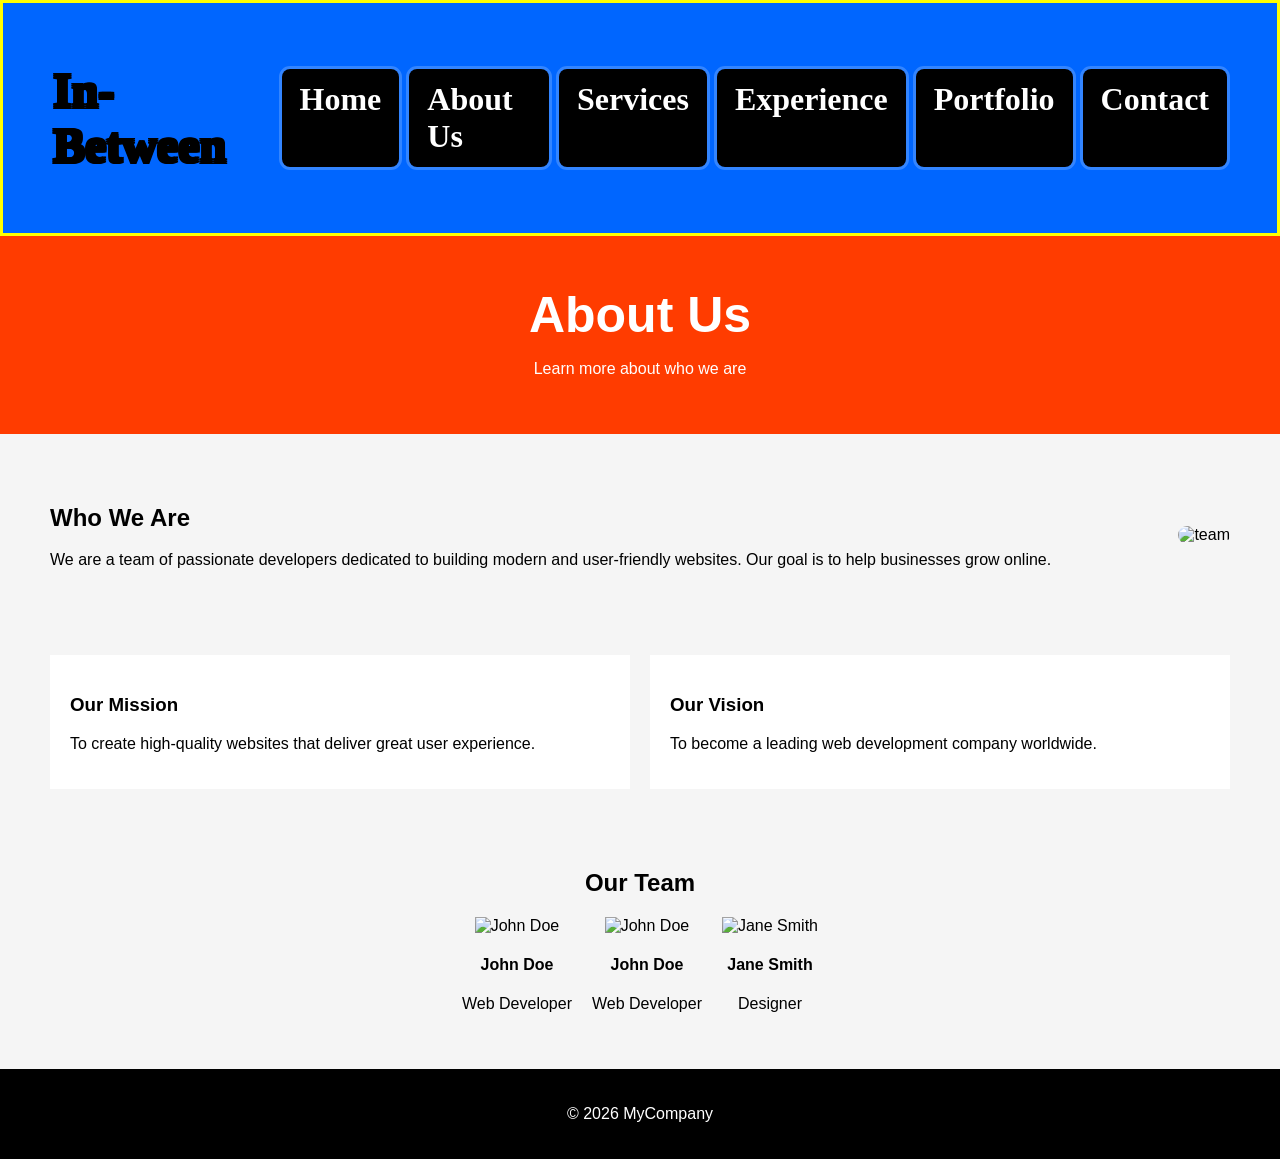
==== Bella Daniels.html @ 839844c1 "Add files via upload" ====
<!DOCTYPE html>
<html>
<head>
    <title>About Me</title>
    <link rel="stylesheet" href="lyda_style.css">
</head>

<body>

<nav>
    <h2 class="logo">In-Between</h2>
    <div class="menu">
        <a href="In-Between Main Page.html">Home</a>
        <a href="AboutUs.html">About Us</a>
        <a href="Services.html">Services</a>
        <a href="Experience.html">Experience</a>
        <a href="Portfolio html.html">Portfolio</a>
        <a href="Contact.html">Contact</a>
    </div>
</nav>

<!-- HEADER -->
<header class="about-header">
    <h1>About Us</h1>
    <p>Learn more about who we are</p>
</header>

<!-- ABOUT SECTION -->
<section class="about">
    <div class="about-text">
        <h2>Who We Are</h2>
        <p>
            We are a team of passionate developers dedicated to building modern
            and user-friendly websites. Our goal is to help businesses grow online.
        </p>
    </div>

    <div class="about-image">
        <img src="images/rancho.png" alt="team">
    </div>
</section>

<!-- MISSION & VISION -->
<section class="cards">
    <div class="card">
        <h3>Our Mission</h3>
        <p>To create high-quality websites that deliver great user experience.</p>
    </div>

    <div class="card">
        <h3>Our Vision</h3>
        <p>To become a leading web development company worldwide.</p>
    </div>
</section>

<!-- TEAM -->
<section class="team">
    <h2>Our Team</h2>

    <div class="team-container">
        <div class="member">
            <img src="images/3idiot.png" alt="John Doe">
            <h4>John Doe</h4>
            <p>Web Developer</p>
        </div>

        <div class="member">
            <img src="images/3idiot.png" alt="John Doe">
            <h4>John Doe</h4>
            <p>Web Developer</p>
        </div>

        <div class="member">
            <img src="images/2idiot.png" alt="Jane Smith">
            <h4>Jane Smith</h4>
            <p>Designer</p>
        </div>
    </div>
</section>

<!-- FOOTER -->
<footer>
    <p>© 2026 MyCompany</p>
</footer>

</body>
</html>
---- lyda_style.css ----
body {
    margin: 0;
    font-family: Arial;
    background: #f5f5f5;
}

/* NAVBAR */
nav {
    display: flex;
    justify-content: space-between;
    align-items: center;
    padding: 20px 50px;
    background: #0066ff;
    border: 3.5px solid Yellow;
    font-size: xx-large;
    font-family:  'Times New Roman', Times, serif;
    text-shadow: 0.05em 0 rgb(0, 0, 0), 0 0.05em black, -0.05em 0 black, 0 -0.05em black, -0.05em -0.05em black, -0.05em 0.05em black, 0.05em -0.05em black, 0.05em 0.05em black;
}

.logo {
    font-weight: bold;
}

.menu {
    display: flex;
    gap: 10px;
}

.menu a {
    margin: 0;
    padding: 12px 18px;
    text-decoration: none;
    color: rgb(255, 255, 255);
    background: black;
    border-radius: 8px;
    font-weight: bold;
    outline: 3px solid rgba(255, 255, 255, 0.2);
}

.menu a:hover {
    background: rgba(255, 255, 255, 0.85);
    color: rgb(180, 19, 19);
    transition: 0.3s;
}

/* HERO */
.hero {

    display: flex;
    align-items: center;
    justify-content: space-between;
    padding: 50px;
}

/* LEFT */
.text {
    max-width: 500px;
    background: rgb(0, 110, 255);
    padding: 24px;
    border-radius: 14px;
    box-shadow: 0 12px 30px rgba(0, 0, 0, 0.25);
    border: 2px solid black;
}

.intro {
    font-size: x-large;
    color: rgb(255, 255, 255);
    font-family: Times New Roman;
    text-shadow: 0.05em 0 rgb(0, 0, 0), 0 0.05em black, -0.05em 0 black, 0 -0.05em black, -0.05em -0.05em black, -0.05em 0.05em black, 0.05em -0.05em black, 0.05em 0.05em black;
}

h1 {
    font-size: 50px;
    margin: 10px 0;
}

h3 {
    color: #000000;
}

.desc {
    color: rgb(255, 255, 255);
    margin: 20px 0;
    
    text-shadow: 0.05em 0 rgb(0, 0, 0), 0 0.05em black, -0.05em 0 black, 0 -0.05em black, -0.05em -0.05em black, -0.05em 0.05em black, 0.05em -0.05em black, 0.05em 0.05em black;
}

button {
    background: #ffffff;
    color: #0084ff;
    border: none;
    padding: 24px 50px;
    border-radius: 5px;
    cursor: pointer;
    font-family: 'Times New Roman', Times, serif;
    font-size: large;
    display: block;
    margin: 24px auto 0;
    text-decoration: none;
}

.text a {
    text-decoration: none;
}

.text a:hover {
    text-decoration: none;
    background: rgba(255, 255, 255, 0.85);
    color: rgb(180, 19, 19);
    transition: 0.3s;
}

/* RIGHT IMAGE */
.image {
    position: relative;
}

.square {
    width: 300px;
    border: 10px solid #00aeff;
    border-radius: 50%;
    display: flex;
    align-items: center;
    justify-content: center;
}

.circle img {
    width: 300px;
    border-radius: 50%;
}

/* HEADER */
.about-header {
    text-align: center;
    padding: 40px;
    background: #ff3c00;
    color: white;
}

/* ABOUT SECTION */
.about {
    display: flex;
    padding: 50px;
    align-items: center;
}

.about-text {
    flex: 1;
}

.about-image img {
    width: 300px;
    border-radius: 10px;
}

/* CARDS */
.cards {
    display: flex;
    padding: 20px 50px;
    gap: 20px;
}

.card {
    background: white;
    padding: 20px;
    flex: 1;
}

/* TEAM */
.team {
    text-align: center;
    padding: 40px;
}

.team-container {
    display: flex;
    justify-content: center;
    gap: 20px;
}

.member img {
    width: 150px;
    height: 150px;
    
}

/* FOOTER */
footer {
    text-align: center;
    padding: 20px;
    background: black;
    color: white;
}

/* SERVICES HEADER */
.services-header {
    text-align: center;
    padding: 40px;
    background: #ffffff;
    color: rgb(0, 0, 0);
    
}

/* SERVICES SECTION */
.services {
    display: flex;
    gap: 20px;
    padding: 40px 50px;
    background: rgb(0, 0, 0);
}

/* SERVICE CARD */
.service-card {
    flex: 1;
    background: white;
    padding: 20px;
    text-align: center;
    border-radius: 5px;
}

/* HOVER EFFECT */
.service-card:hover {
    transform: scale(1.03);
    transition: 0.3s;
    color: white;
}

/* Character page variant hover colors */
.services .service-card:nth-child(1):hover {
    background: #006eff;
}
.services .service-card:nth-child(2):hover {
    background: #9736c4;
}
.services .service-card:nth-child(3):hover {
    background: #ffd000;
}
.services:nth-of-type(2) .service-card:nth-child(1):hover {
    background: #fc3333;
}
.services:nth-of-type(2) .service-card:nth-child(2):hover {
    background: #000000;
    color:#f5f5f5
}
.services:nth-of-type(2) .service-card:nth-child(3):hover {
    background: #129706;
}
.services:nth-of-type(3) .service-card:nth-child(1):hover {
    background: #ff8800;
}
.services:nth-of-type(3) .service-card:nth-child(2):hover {
    background: #ff78f8;
}
.services:nth-of-type(3) .service-card:nth-child(3):hover {
    background: #5d00a8;
}

/* HEADER */
.exp-header {
    text-align: center;
    padding: 40px;
    background: #222;
    color: white;
}

/* EXPERIENCE SECTION */
.experience {
    padding: 40px 50px;
}

/* EXPERIENCE CARDS */
.exp-card {
    background: white;
    margin-bottom: 20px;
    padding: 20px;
    border-left: 5px solid #ff3c00;
}

/* HOVER EFFECT */
.exp-card:hover {
    transform: translateX(10px);
    transition: 0.3s;
}

/* HEADER */
.portfolio-header {
    text-align: center;
    padding: 40px;
    background: #000000;
    color: white;
}

/* GRID LAYOUT */
.portfolio {
    display: flex;
    flex-wrap: wrap;
    gap: 20px;
    padding: 40px 50px;
}

/* PROJECT CARD */
.project {
    width: calc(33.33% - 20px);
    background: white;
    padding: 15px;
    text-align: center;
}

/* IMAGE */
.project img {
    width: 100%;
    justify-content: center; /* Horizontal center */
align-items: center; /* Vertical center */

}

/* HOVER EFFECT */
.project:hover {
    transform: scale(1.05);
    transition: 0.3s;
}

/* HEADER */
.contact-header {
    text-align: center;
    padding: 40px;
    background: #222;
    color: white;
}

/* CONTACT SECTION */
.contact {
    display: flex;
    padding: 40px 50px;
    gap: 30px;
}

/* FORM */
.contact-form {
    flex: 1;
    background: white;
    padding: 20px;
}

.contact-form input,
.contact-form textarea {
    width: 100%;
    padding: 10px;
    margin-top: 5px;
}

/* BUTTON */
.contact-form input[type="submit"] {
    background: #ff3c00;
    color: white;
    border: none;
    cursor: pointer;
}

/* INFO */
.contact-info {
    flex: 1;
    background: white;
    padding: 20px;
}
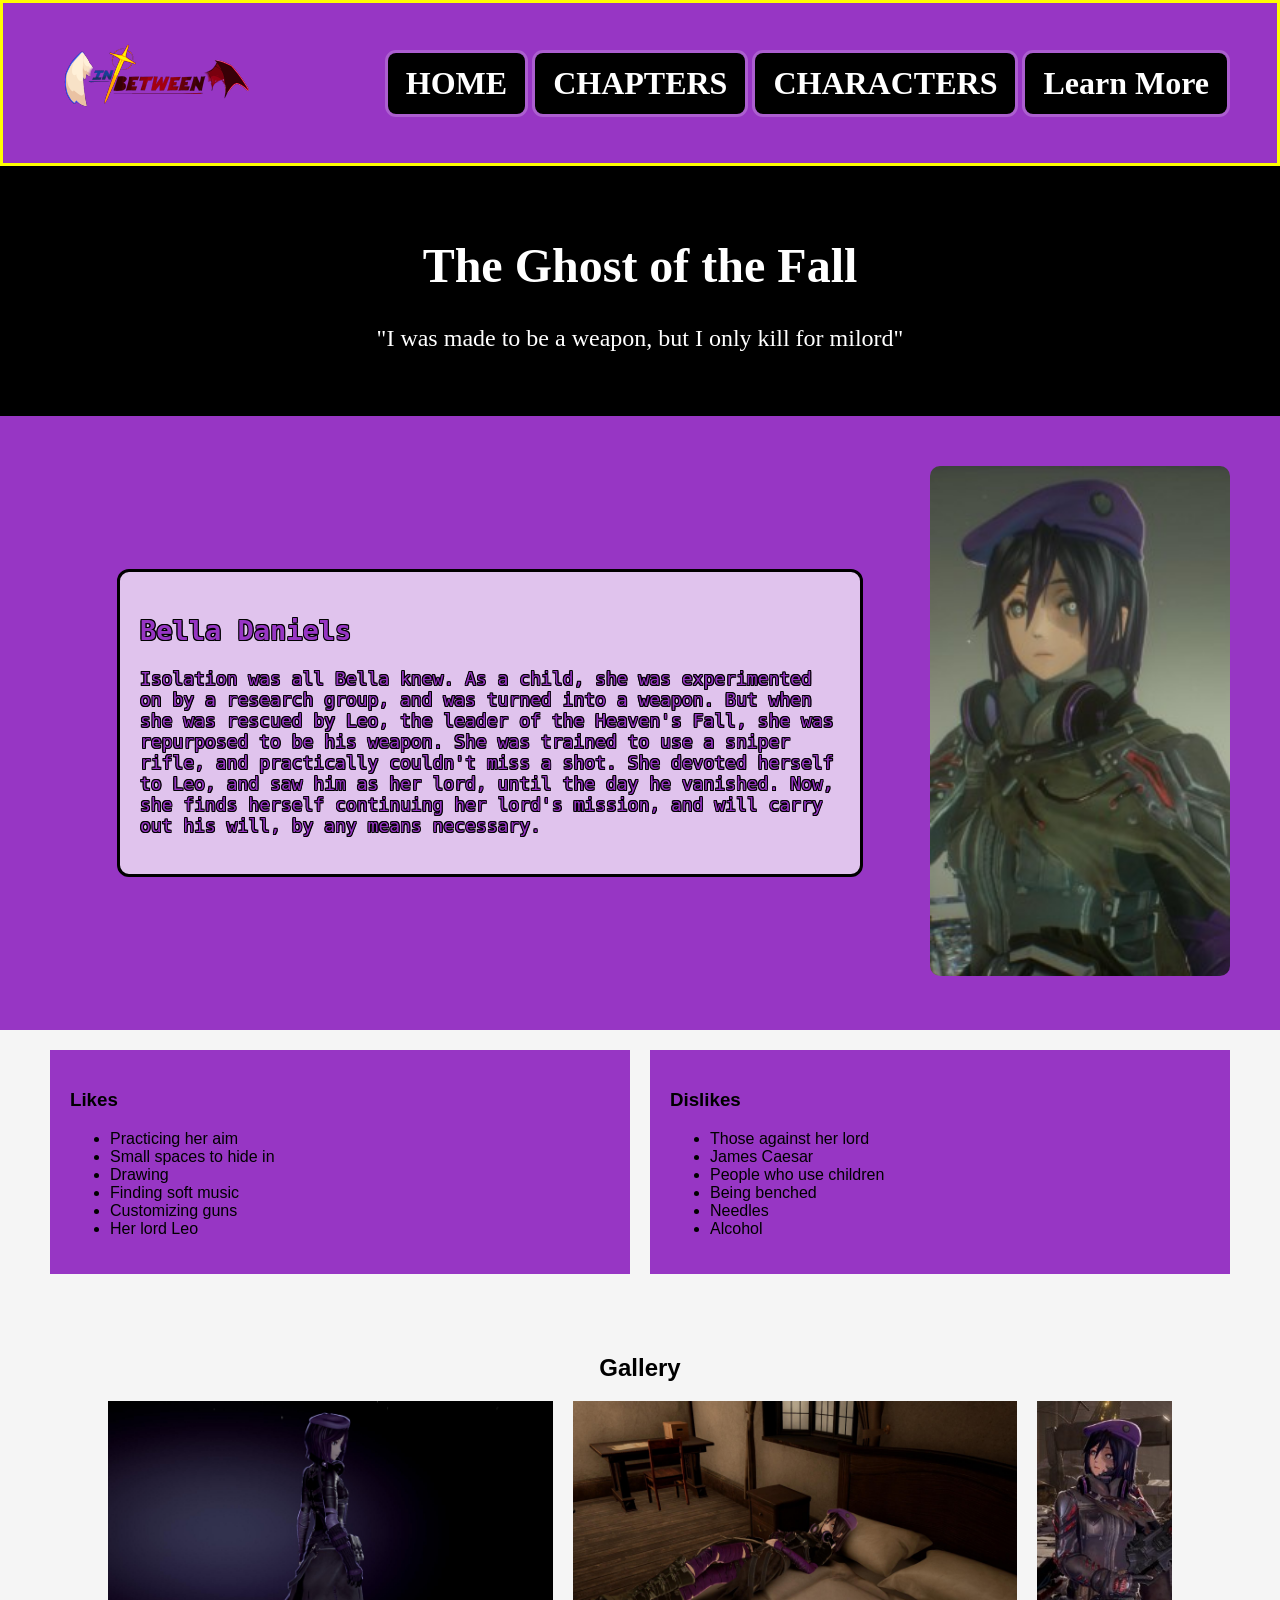
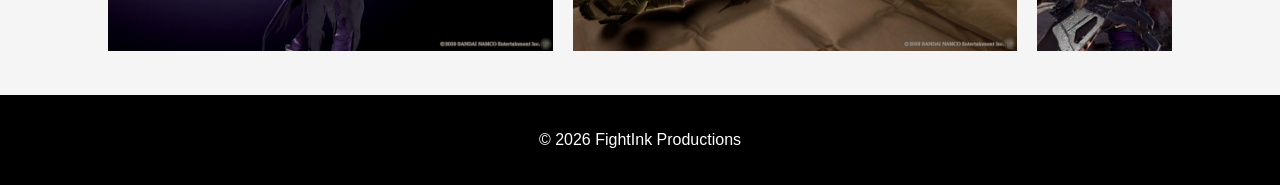
==== commit 2f57588a: "Add files via upload" ====
--- a/Bella Daniels.html
+++ b/Bella Daniels.html
@@ -1,86 +1,100 @@
 <!DOCTYPE html>
 <html>
 <head>
-    <title>About Me</title>
-    <link rel="stylesheet" href="lyda_style.css">
+    <title>The Ghost</title>
+    <link rel="stylesheet" href="bella_style.css">
 </head>
 
 <body>
 
 <nav>
-    <h2 class="logo">In-Between</h2>
+    <img src="Images/In-Between Logo Small 4.png" alt="logo">
     <div class="menu">
-        <a href="In-Between Main Page.html">Home</a>
-        <a href="AboutUs.html">About Us</a>
-        <a href="Services.html">Services</a>
-        <a href="Experience.html">Experience</a>
-        <a href="Portfolio html.html">Portfolio</a>
-        <a href="Contact.html">Contact</a>
+        <a href="In-Between Main Page.html">HOME</a>
+        <a href="In-Between Act Select.html">CHAPTERS</a>
+        <a href="In-Between Characters.html">CHARACTERS</a>
+        <a href="https://docs.google.com/document/d/1YiTkR2a5iaFt9EzkgQR7obLAplFJrYMKO7CgHUlXnwM/edit?usp=drivesdk">Learn More</a>
     </div>
 </nav>
 
 <!-- HEADER -->
 <header class="about-header">
-    <h1>About Us</h1>
-    <p>Learn more about who we are</p>
+    <h1>The Ghost of the Fall</h1>
+    <p>"I was made to be a weapon, but I only kill for milord"</p>
 </header>
 
 <!-- ABOUT SECTION -->
 <section class="about">
     <div class="about-text">
-        <h2>Who We Are</h2>
+      <div class="about-box">
+        <h2>Bella Daniels</h2>
         <p>
-            We are a team of passionate developers dedicated to building modern
-            and user-friendly websites. Our goal is to help businesses grow online.
+            Isolation was all Bella knew. As a child, she was experimented on by a research group, and was turned into a weapon. But when she was rescued by Leo, the leader of the Heaven's Fall, she was repurposed to be his weapon. 
+            She was trained to use a sniper rifle, and practically couldn't miss a shot. She devoted herself to Leo, and saw him as her lord, until the day he vanished. Now, she finds herself continuing her lord's mission, and will carry out his 
+            will, by any means necessary.
+
+
         </p>
+      </div>
     </div>
 
     <div class="about-image">
-        <img src="images/rancho.png" alt="team">
+        <img src="Images/Ready to aim.jpg" alt="Bella">
     </div>
 </section>
 
 <!-- MISSION & VISION -->
 <section class="cards">
     <div class="card">
-        <h3>Our Mission</h3>
-        <p>To create high-quality websites that deliver great user experience.</p>
+        <h3>Likes</h3>
+        <ul>
+            <li>Practicing her aim</li>
+            <li>Small spaces to hide in</li>
+            <li>Drawing</li>
+            <li>Finding soft music</li>
+            <li>Customizing guns</li>
+            <li>Her lord Leo</li>
+        </ul>
     </div>
 
     <div class="card">
-        <h3>Our Vision</h3>
-        <p>To become a leading web development company worldwide.</p>
+        <h3>Dislikes</h3>
+        <ul>
+            <li>Those against her lord</li>
+            <li>James Caesar</li>
+            <li>People who use children</li>
+            <li>Being benched</li>
+            <li>Needles</li>
+            <li>Alcohol</li>
+        </ul>
     </div>
 </section>
 
 <!-- TEAM -->
 <section class="team">
-    <h2>Our Team</h2>
+    <h2>Gallery</h2>
 
     <div class="team-container">
         <div class="member">
-            <img src="images/3idiot.png" alt="John Doe">
-            <h4>John Doe</h4>
-            <p>Web Developer</p>
+            <img src="Images/Bella back.jpg" >
+            
         </div>
 
         <div class="member">
-            <img src="images/3idiot.png" alt="John Doe">
-            <h4>John Doe</h4>
-            <p>Web Developer</p>
+            <img src="Images/Bella Down.jpg" >
+           
         </div>
 
         <div class="member">
-            <img src="images/2idiot.png" alt="Jane Smith">
-            <h4>Jane Smith</h4>
-            <p>Designer</p>
+            <img src="Images/Bella.jpg" >
+            
         </div>
     </div>
 </section>
 
 <!-- FOOTER -->
 <footer>
-    <p>© 2026 MyCompany</p>
+    <p>© 2026 FightInk Productions</p>
 </footer>
 
 </body>
--- a/bella_style.css
+++ b/bella_style.css
@@ -0,0 +1,124 @@
+body {
+    margin: 0;
+    font-family: Arial;
+    background: #f5f5f5;
+}
+
+/* NAVBAR */
+nav {
+    display: flex;
+    justify-content: space-between;
+    align-items: center;
+    padding: 20px 50px;
+    background: #9736c4;
+    border: 3.5px solid Yellow;
+    font-size: xx-large;
+    font-family:  'Times New Roman', Times, serif;
+    text-shadow: 0.05em 0 rgb(0, 0, 0), 0 0.05em black, -0.05em 0 black, 0 -0.05em black, -0.05em -0.05em black, -0.05em 0.05em black, 0.05em -0.05em black, 0.05em 0.05em black;
+}
+
+.logo {
+    font-weight: bold;
+}
+
+.menu {
+    display: flex;
+    gap: 10px;
+}
+
+.menu a {
+    margin: 0;
+    padding: 12px 18px;
+    text-decoration: none;
+    color: rgb(255, 255, 255);
+    background: black;
+    border-radius: 8px;
+    font-weight: bold;
+    outline: 3px solid rgba(255, 255, 255, 0.2);
+}
+
+.menu a:hover {
+    background: rgba(255, 255, 255, 0.85);
+    color: rgb(180, 19, 19);
+    transition: 0.3s;
+}
+
+/* HEADER */
+.about-header {
+    text-align: center;
+    padding: 40px;
+    background: black;
+    color: white;
+    font-family: 'Times New Roman', Times, serif;
+    font-size: x-large;
+}
+
+/* ABOUT SECTION */
+.about {
+    display: flex;
+    padding: 50px;
+    align-items: center;
+    background: #9736c4;
+    color:rgb(0, 0, 0);
+    font-family: 'Monospace', monospace;
+    font-size: large;
+}
+
+.about-text {
+    flex: 1;
+}
+
+.about-box {
+  background: rgba(255, 255, 255, 0.7);   /* black translucent */
+  color:#9736c4;
+  padding: 20px;
+  border-radius: 12px;
+  border: 3px solid #000000;           /* optional */
+  max-width: 700px;
+  margin: 0 auto;
+  text-shadow: 0.05em 0 rgb(0, 0, 0), 0 0.05em black, -0.05em 0 black, 0 -0.05em black, -0.05em -0.05em black, -0.05em 0.05em black, 0.05em -0.05em black, 0.05em 0.05em black;
+}
+
+.about-image img {
+    width: 300px;
+    border-radius: 10px;
+}
+
+/* CARDS */
+.cards {
+    display: flex;
+    padding: 20px 50px;
+    gap: 20px;
+}
+
+.card {
+    background: #9736c4;
+    padding: 20px;
+    flex: 1;
+}
+
+/* TEAM */
+.team {
+    text-align: center;
+    padding: 40px;
+}
+
+.team-container {
+    display: flex;
+    justify-content: center;
+    gap: 20px;
+}
+
+.member img {
+    width: 500x;
+    height: 250px;
+    
+}
+
+/* FOOTER */
+footer {
+    text-align: center;
+    padding: 20px;
+    background: black;
+    color: white;
+}
